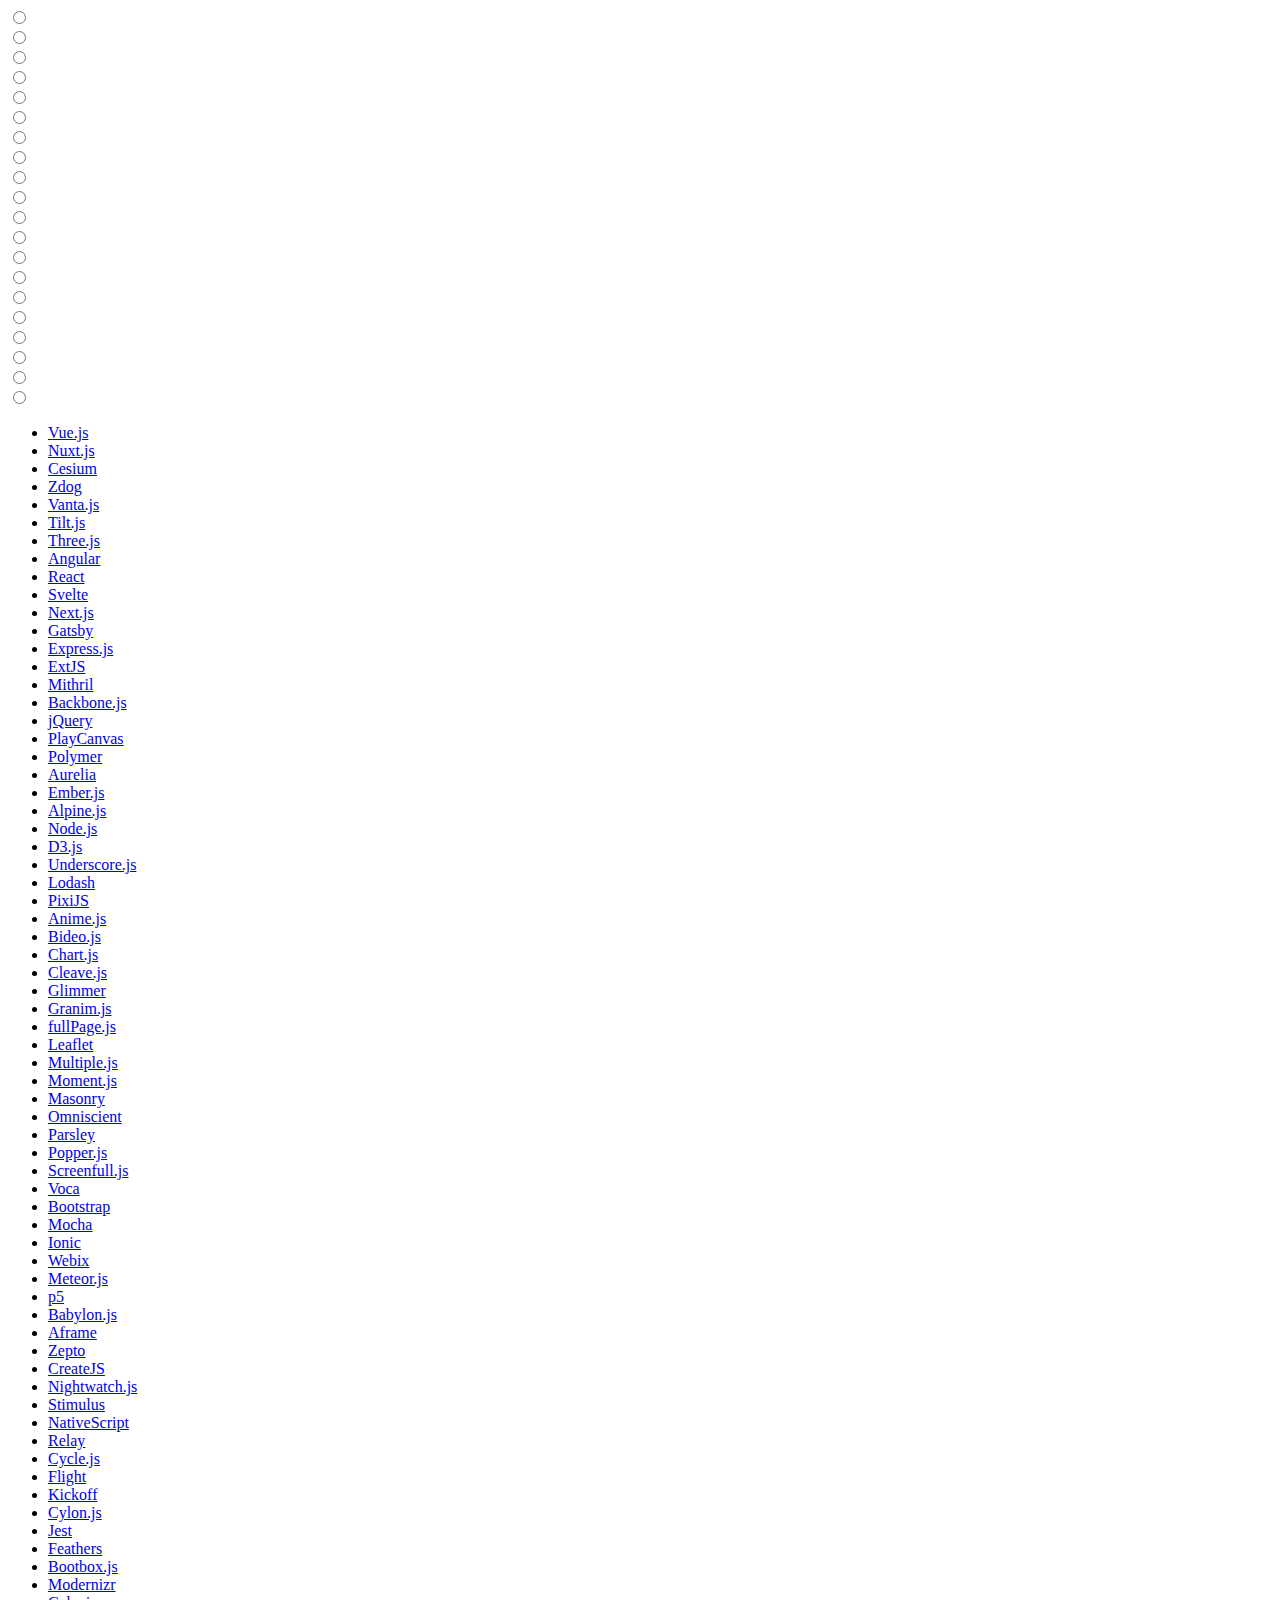
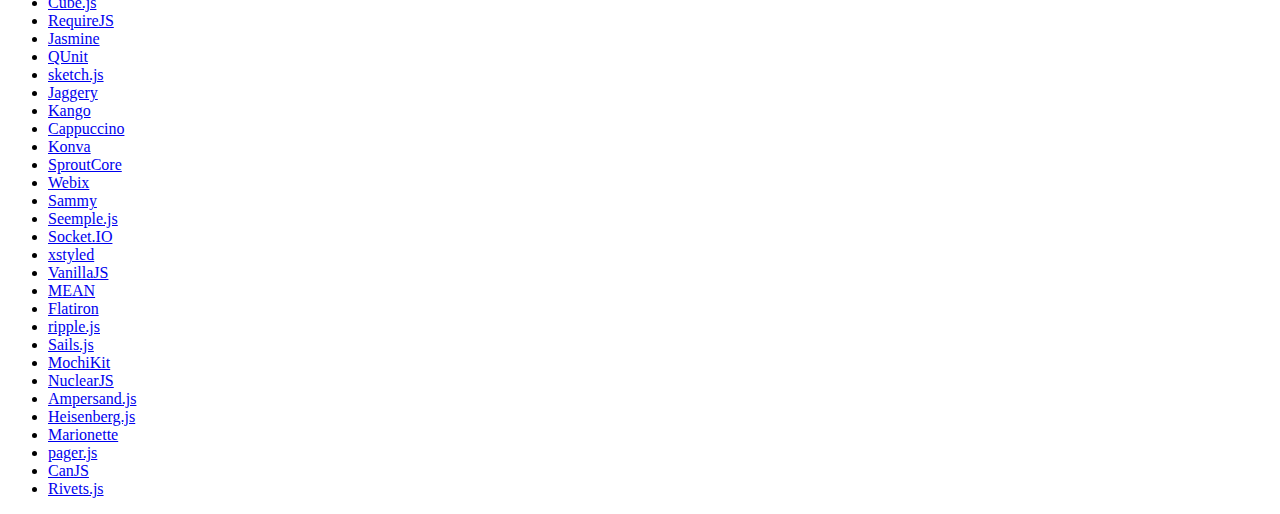
==== who/index.html @ e5d6f3e0 "Create index.html" ====
<!DOCTYPE html>
<html lang="en">
<head>
    <meta charset="UTF-8">
    <meta name="viewport" content="width=device-width, initial-scale=1.0">
    <link rel="stylesheet" href="style.css">
    <title>who? ayaaz?</title>
</head>
<body>
    <div class="tagcloud-wrapper">

		<div class="tagcloud-controls" style="--num-elements: 20">

				<div class="tagcloud-control-button" style="--index: 1"><input type="radio" name="tagcloud-control-input"></div>
				<div class="tagcloud-control-button" style="--index: 2"><input type="radio" name="tagcloud-control-input"></div>
				<div class="tagcloud-control-button" style="--index: 3"><input type="radio" name="tagcloud-control-input"></div>
				<div class="tagcloud-control-button" style="--index: 4"><input type="radio" name="tagcloud-control-input"></div>
				<div class="tagcloud-control-button" style="--index: 5"><input type="radio" name="tagcloud-control-input"></div>
				<div class="tagcloud-control-button" style="--index: 6"><input type="radio" name="tagcloud-control-input"></div>
				<div class="tagcloud-control-button" style="--index: 7"><input type="radio" name="tagcloud-control-input"></div>
				<div class="tagcloud-control-button" style="--index: 8"><input type="radio" name="tagcloud-control-input"></div>
				<div class="tagcloud-control-button" style="--index: 9"><input type="radio" name="tagcloud-control-input"></div>
				<div class="tagcloud-control-button" style="--index: 10"><input type="radio" name="tagcloud-control-input"></div>
				<div class="tagcloud-control-button" style="--index: 11"><input type="radio" name="tagcloud-control-input"></div>
				<div class="tagcloud-control-button" style="--index: 12"><input type="radio" name="tagcloud-control-input"></div>
				<div class="tagcloud-control-button" style="--index: 13"><input type="radio" name="tagcloud-control-input"></div>
				<div class="tagcloud-control-button" style="--index: 14"><input type="radio" name="tagcloud-control-input"></div>
				<div class="tagcloud-control-button" style="--index: 15"><input type="radio" name="tagcloud-control-input"></div>
				<div class="tagcloud-control-button" style="--index: 16"><input type="radio" name="tagcloud-control-input"></div>
				<div class="tagcloud-control-button" style="--index: 17"><input type="radio" name="tagcloud-control-input"></div>
				<div class="tagcloud-control-button" style="--index: 18"><input type="radio" name="tagcloud-control-input"></div>
				<div class="tagcloud-control-button" style="--index: 19"><input type="radio" name="tagcloud-control-input"></div>
				<div class="tagcloud-control-button" style="--index: 20"><input type="radio" name="tagcloud-control-input"></div>

				<div class="tagcloud-rotation">
						<ul class="tagcloud-tags" style="--num-elements: 93">

								<li class="tagcloud-tag" style="--index: 1"><div><a href="https://vuejs.org/" target="_blank">Vue.js</a></div></li>
								<li class="tagcloud-tag" style="--index: 2"><div><a href="https://nuxt.com/" target="_blank">Nuxt.js</a></div></li>
								<li class="tagcloud-tag" style="--index: 3"><div><a href="https://github.com/CesiumGS/cesium" target="_blank">Cesium</a></div></li>
								<li class="tagcloud-tag" style="--index: 4"><div><a href="https://zzz.dog/" target="_blank">Zdog</a></div></li>
								<li class="tagcloud-tag" style="--index: 5"><div><a href="https://www.vantajs.com/" target="_blank">Vanta.js</a></div></li>
								<li class="tagcloud-tag" style="--index: 6"><div><a href="https://github.com/micku7zu/vanilla-tilt.js" target="_blank">Tilt.js</a></div></li>
								<li class="tagcloud-tag" style="--index: 7"><div><a href="https://threejs.org/" target="_blank">Three.js</a></div></li>
								<li class="tagcloud-tag" style="--index: 8"><div><a href="https://angularjs.org/" target="_blank">Angular</a></div></li>
								<li class="tagcloud-tag" style="--index: 9"><div><a href="https://reactjs.org/" target="_blank">React</a></div></li>
								<li class="tagcloud-tag" style="--index: 10"><div><a href="https://svelte.dev/" target="_blank">Svelte</a></div></li>
								<li class="tagcloud-tag" style="--index: 11"><div><a href="https://nextjs.org/" target="_blank">Next.js</a></div></li>
								<li class="tagcloud-tag" style="--index: 12"><div><a href="https://www.gatsbyjs.com/" target="_blank">Gatsby</a></div></li>
								<li class="tagcloud-tag" style="--index: 13"><div><a href="https://expressjs.com/" target="_blank">Express.js</a></div></li>
								<li class="tagcloud-tag" style="--index: 14"><div><a href="https://www.sencha.com/products/extjs/" target="_blank">ExtJS</a></div></li>
								<li class="tagcloud-tag" style="--index: 15"><div><a href="https://mithril.js.org/" target="_blank">Mithril</a></div></li>
								<li class="tagcloud-tag" style="--index: 16"><div><a href="https://backbonejs.org/" target="_blank">Backbone.js</a></div></li>
								<li class="tagcloud-tag" style="--index: 17"><div><a href="https://jquery.com/" target="_blank">jQuery</a></div></li>
								<li class="tagcloud-tag" style="--index: 18"><div><a href="https://playcanvas.com/" target="_blank">PlayCanvas</a></div></li>
								<li class="tagcloud-tag" style="--index: 19"><div><a href="https://polymer-library.polymer-project.org/" target="_blank">Polymer</a></div></li>
								<li class="tagcloud-tag" style="--index: 20"><div><a href="http://aurelia.io/" target="_blank">Aurelia</a></div></li>
								<li class="tagcloud-tag" style="--index: 21"><div><a href="https://emberjs.com/" target="_blank">Ember.js</a></div></li>
								<li class="tagcloud-tag" style="--index: 22"><div><a href="https://alpinejs.dev/" target="_blank">Alpine.js</a></div></li>
								<li class="tagcloud-tag" style="--index: 23"><div><a href="https://nodejs.org/en/" target="_blank">Node.js</a></div></li>
								<li class="tagcloud-tag" style="--index: 24"><div><a href="https://d3js.org/" target="_blank">D3.js</a></div></li>
								<li class="tagcloud-tag" style="--index: 25"><div><a href="https://underscorejs.org/" target="_blank">Underscore.js</a></div></li>
								<li class="tagcloud-tag" style="--index: 26"><div><a href="https://lodash.com/" target="_blank">Lodash</a></div></li>
								<li class="tagcloud-tag" style="--index: 27"><div><a href="https://pixijs.com/" target="_blank">PixiJS</a></div></li>
								<li class="tagcloud-tag" style="--index: 28"><div><a href="https://animejs.com/" target="_blank">Anime.js</a></div></li>
								<li class="tagcloud-tag" style="--index: 29"><div><a href="https://rishabhp.github.io/bideo.js/" target="_blank">Bideo.js</a></div></li>
								<li class="tagcloud-tag" style="--index: 30"><div><a href="https://www.chartjs.org/" target="_blank">Chart.js</a></div></li>
								<li class="tagcloud-tag" style="--index: 31"><div><a href="https://nosir.github.io/cleave.js/" target="_blank">Cleave.js</a></div></li>
								<li class="tagcloud-tag" style="--index: 32"><div><a href="https://glimmerjs.com/" target="_blank">Glimmer</a></div></li>
								<li class="tagcloud-tag" style="--index: 33"><div><a href="https://sarcadass.github.io/granim.js/" target="_blank">Granim.js</a></div></li>
								<li class="tagcloud-tag" style="--index: 34"><div><a href="https://github.com/alvarotrigo/fullPage.js/" target="_blank">fullPage.js</a></div></li>
								<li class="tagcloud-tag" style="--index: 35"><div><a href="https://leafletjs.com/" target="_blank">Leaflet</a></div></li>
								<li class="tagcloud-tag" style="--index: 36"><div><a href="https://multiple.js.org/" target="_blank">Multiple.js</a></div></li>
								<li class="tagcloud-tag" style="--index: 37"><div><a href="https://momentjs.com/" target="_blank">Moment.js</a></div></li>
								<li class="tagcloud-tag" style="--index: 38"><div><a href="https://masonry.desandro.com/" target="_blank">Masonry</a></div></li>
								<li class="tagcloud-tag" style="--index: 39"><div><a href="http://omniscientjs.github.io/" target="_blank">Omniscient</a></div></li>
								<li class="tagcloud-tag" style="--index: 40"><div><a href="http://parsleyjs.org/" target="_blank">Parsley</a></div></li>
								<li class="tagcloud-tag" style="--index: 41"><div><a href="https://popper.js.org/" target="_blank">Popper.js</a></div></li>
								<li class="tagcloud-tag" style="--index: 42"><div><a href="https://github.com/sindresorhus/screenfull.js/" target="_blank">Screenfull.js</a></div></li>
								<li class="tagcloud-tag" style="--index: 43"><div><a href="https://vocajs.com/" target="_blank">Voca</a></div></li>
								<li class="tagcloud-tag" style="--index: 44"><div><a href="https://getbootstrap.com/" target="_blank">Bootstrap</a></div></li>
								<li class="tagcloud-tag" style="--index: 45"><div><a href="https://mochajs.org/" target="_blank">Mocha</a></div></li>
								<li class="tagcloud-tag" style="--index: 46"><div><a href="https://ionicframework.com/" target="_blank">Ionic</a></div></li>
								<li class="tagcloud-tag" style="--index: 47"><div><a href="https://webix.com/" target="_blank">Webix</a></div></li>
								<li class="tagcloud-tag" style="--index: 48"><div><a href="https://www.meteor.com/" target="_blank">Meteor.js</a></div></li>
								<li class="tagcloud-tag" style="--index: 49"><div><a href="https://p5js.org/" target="_blank">p5</a></div></li>
								<li class="tagcloud-tag" style="--index: 50"><div><a href="https://www.babylonjs.com/" target="_blank">Babylon.js</a></div></li>
								<li class="tagcloud-tag" style="--index: 51"><div><a href="https://github.com/aframevr/aframe" target="_blank">Aframe</a></div></li>
								<li class="tagcloud-tag" style="--index: 52"><div><a href="https://zeptojs.com/" target="_blank">Zepto</a></div></li>
								<li class="tagcloud-tag" style="--index: 53"><div><a href="https://createjs.com/" target="_blank">CreateJS</a></div></li>
								<li class="tagcloud-tag" style="--index: 54"><div><a href="https://nightwatchjs.org/" target="_blank">Nightwatch.js</a></div></li>
								<li class="tagcloud-tag" style="--index: 55"><div><a href="https://stimulus.hotwired.dev/" target="_blank">Stimulus</a></div></li>
								<li class="tagcloud-tag" style="--index: 56"><div><a href="https://nativescript.org/" target="_blank">NativeScript</a></div></li>
								<li class="tagcloud-tag" style="--index: 57"><div><a href="https://relay.dev/" target="_blank">Relay</a></div></li>
								<li class="tagcloud-tag" style="--index: 58"><div><a href="https://cycle.js.org/" target="_blank">Cycle.js</a></div></li>
								<li class="tagcloud-tag" style="--index: 59"><div><a href="https://flightjs.github.io/" target="_blank">Flight</a></div></li>
								<li class="tagcloud-tag" style="--index: 60"><div><a href="http://trykickoff.com/" target="_blank">Kickoff</a></div></li>
								<li class="tagcloud-tag" style="--index: 61"><div><a href="https://cylonjs.com/" target="_blank">Cylon.js</a></div></li>
								<li class="tagcloud-tag" style="--index: 62"><div><a href="https://jestjs.io/" target="_blank">Jest</a></div></li>
								<li class="tagcloud-tag" style="--index: 63"><div><a href="https://feathersjs.com/" target="_blank">Feathers</a></div></li>
								<li class="tagcloud-tag" style="--index: 64"><div><a href="http://bootboxjs.com/" target="_blank">Bootbox.js</a></div></li>
								<li class="tagcloud-tag" style="--index: 65"><div><a href="https://modernizr.com/" target="_blank">Modernizr</a></div></li>
								<li class="tagcloud-tag" style="--index: 66"><div><a href="https://cube.dev/" target="_blank">Cube.js</a></div></li>
								<li class="tagcloud-tag" style="--index: 67"><div><a href="https://requirejs.org/" target="_blank">RequireJS</a></div></li>
								<li class="tagcloud-tag" style="--index: 68"><div><a href="https://jasmine.github.io/" target="_blank">Jasmine</a></div></li>
								<li class="tagcloud-tag" style="--index: 69"><div><a href="https://qunitjs.com/" target="_blank">QUnit</a></div></li>
								<li class="tagcloud-tag" style="--index: 70"><div><a href="https://github.com/soulwire/sketch.js" target="_blank">sketch.js</a></div></li>
								<li class="tagcloud-tag" style="--index: 71"><div><a href="https://github.com/wso2/jaggery" target="_blank">Jaggery</a></div></li>
								<li class="tagcloud-tag" style="--index: 72"><div><a href="https://kangoextensions.com/" target="_blank">Kango</a></div></li>
								<li class="tagcloud-tag" style="--index: 73"><div><a href="https://www.cappuccino.dev/" target="_blank">Cappuccino</a></div></li>
								<li class="tagcloud-tag" style="--index: 74"><div><a href="https://konvajs.org/" target="_blank">Konva</a></div></li>
								<li class="tagcloud-tag" style="--index: 75"><div><a href="https://sproutcore.com/" target="_blank">SproutCore</a></div></li>
								<li class="tagcloud-tag" style="--index: 76"><div><a href="https://webix.com/" target="_blank">Webix</a></div></li>
								<li class="tagcloud-tag" style="--index: 77"><div><a href="https://github.com/quirkey/sammy" target="_blank">Sammy</a></div></li>
								<li class="tagcloud-tag" style="--index: 78"><div><a href="https://seemple.js.org/#!home" target="_blank">Seemple.js</a></div></li>
								<li class="tagcloud-tag" style="--index: 79"><div><a href="https://socket.io/" target="_blank">Socket.IO</a></div></li>
								<li class="tagcloud-tag" style="--index: 80"><div><a href="https://xstyled.dev/" target="_blank">xstyled</a></div></li>
								<li class="tagcloud-tag" style="--index: 81"><div><a href="http://vanilla-js.com/" target="_blank">VanillaJS</a></div></li>
								<li class="tagcloud-tag" style="--index: 82"><div><a href="https://github.com/linnovate/mean" target="_blank">MEAN</a></div></li>
								<li class="tagcloud-tag" style="--index: 83"><div><a href="https://github.com/flatiron/flatiron" target="_blank">Flatiron</a></div></li>
								<li class="tagcloud-tag" style="--index: 84"><div><a href="https://ripplejs.github.io/" target="_blank">ripple.js</a></div></li>
								<li class="tagcloud-tag" style="--index: 85"><div><a href="https://sailsjs.com/" target="_blank">Sails.js</a></div></li>
								<li class="tagcloud-tag" style="--index: 86"><div><a href="https://mochi.github.io/mochikit/" target="_blank">MochiKit</a></div></li>
								<li class="tagcloud-tag" style="--index: 87"><div><a href="https://optimizely.github.io/nuclear-js/" target="_blank">NuclearJS</a></div></li>
								<li class="tagcloud-tag" style="--index: 88"><div><a href="https://ampersandjs.com/" target="_blank">Ampersand.js</a></div></li>
								<li class="tagcloud-tag" style="--index: 89"><div><a href="https://heisenbergjs.github.io/heisenberg/" target="_blank">Heisenberg.js</a></div></li>
								<li class="tagcloud-tag" style="--index: 90"><div><a href="https://marionettejs.com/" target="_blank">Marionette</a></div></li>
								<li class="tagcloud-tag" style="--index: 91"><div><a href="https://pagerjs.com/" target="_blank">pager.js</a></div></li>
								<li class="tagcloud-tag" style="--index: 92"><div><a href="https://canjs.com/" target="_blank">CanJS</a></div></li>
								<li class="tagcloud-tag" style="--index: 93"><div><a href="http://rivetsjs.com/" target="_blank">Rivets.js</a></div></li>

						</ul>
				</div>

		</div>

</div>
</body>
          </html>
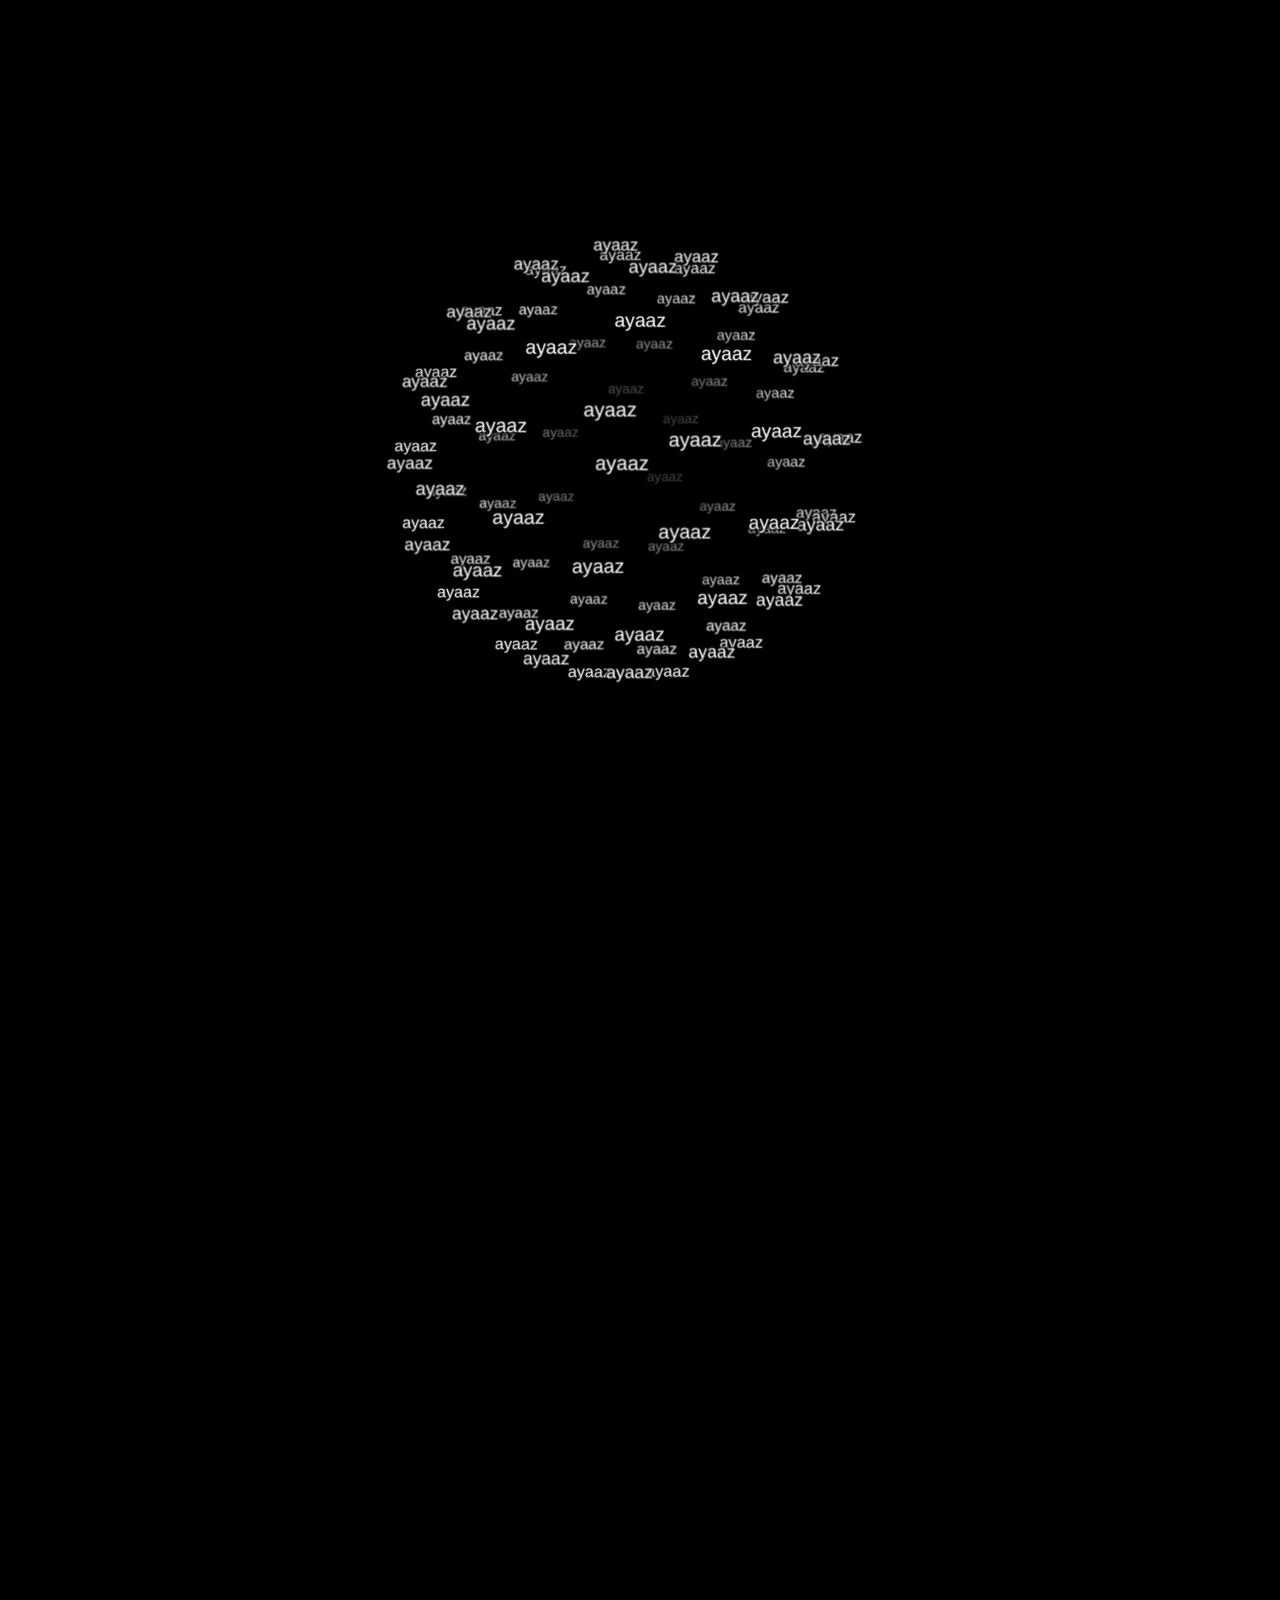
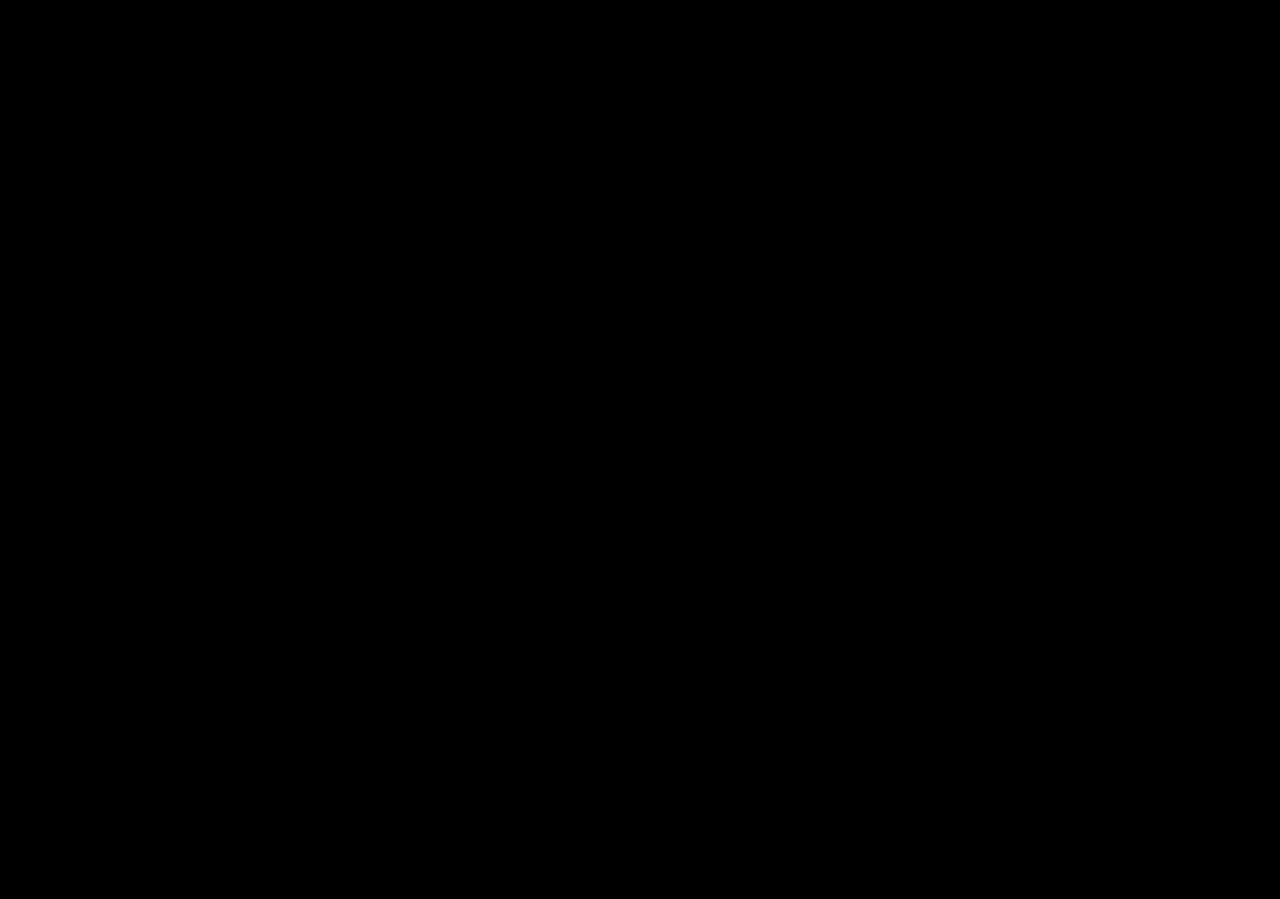
==== commit 1d8b3f5b: "Update index.html" ====
--- a/who/index.html
+++ b/who/index.html
@@ -35,105 +35,103 @@
 				<div class="tagcloud-rotation">
 						<ul class="tagcloud-tags" style="--num-elements: 93">
 
-								<li class="tagcloud-tag" style="--index: 1"><div><a href="https://vuejs.org/" target="_blank">Vue.js</a></div></li>
-								<li class="tagcloud-tag" style="--index: 2"><div><a href="https://nuxt.com/" target="_blank">Nuxt.js</a></div></li>
-								<li class="tagcloud-tag" style="--index: 3"><div><a href="https://github.com/CesiumGS/cesium" target="_blank">Cesium</a></div></li>
-								<li class="tagcloud-tag" style="--index: 4"><div><a href="https://zzz.dog/" target="_blank">Zdog</a></div></li>
-								<li class="tagcloud-tag" style="--index: 5"><div><a href="https://www.vantajs.com/" target="_blank">Vanta.js</a></div></li>
-								<li class="tagcloud-tag" style="--index: 6"><div><a href="https://github.com/micku7zu/vanilla-tilt.js" target="_blank">Tilt.js</a></div></li>
-								<li class="tagcloud-tag" style="--index: 7"><div><a href="https://threejs.org/" target="_blank">Three.js</a></div></li>
-								<li class="tagcloud-tag" style="--index: 8"><div><a href="https://angularjs.org/" target="_blank">Angular</a></div></li>
-								<li class="tagcloud-tag" style="--index: 9"><div><a href="https://reactjs.org/" target="_blank">React</a></div></li>
-								<li class="tagcloud-tag" style="--index: 10"><div><a href="https://svelte.dev/" target="_blank">Svelte</a></div></li>
-								<li class="tagcloud-tag" style="--index: 11"><div><a href="https://nextjs.org/" target="_blank">Next.js</a></div></li>
-								<li class="tagcloud-tag" style="--index: 12"><div><a href="https://www.gatsbyjs.com/" target="_blank">Gatsby</a></div></li>
-								<li class="tagcloud-tag" style="--index: 13"><div><a href="https://expressjs.com/" target="_blank">Express.js</a></div></li>
-								<li class="tagcloud-tag" style="--index: 14"><div><a href="https://www.sencha.com/products/extjs/" target="_blank">ExtJS</a></div></li>
-								<li class="tagcloud-tag" style="--index: 15"><div><a href="https://mithril.js.org/" target="_blank">Mithril</a></div></li>
-								<li class="tagcloud-tag" style="--index: 16"><div><a href="https://backbonejs.org/" target="_blank">Backbone.js</a></div></li>
-								<li class="tagcloud-tag" style="--index: 17"><div><a href="https://jquery.com/" target="_blank">jQuery</a></div></li>
-								<li class="tagcloud-tag" style="--index: 18"><div><a href="https://playcanvas.com/" target="_blank">PlayCanvas</a></div></li>
-								<li class="tagcloud-tag" style="--index: 19"><div><a href="https://polymer-library.polymer-project.org/" target="_blank">Polymer</a></div></li>
-								<li class="tagcloud-tag" style="--index: 20"><div><a href="http://aurelia.io/" target="_blank">Aurelia</a></div></li>
-								<li class="tagcloud-tag" style="--index: 21"><div><a href="https://emberjs.com/" target="_blank">Ember.js</a></div></li>
-								<li class="tagcloud-tag" style="--index: 22"><div><a href="https://alpinejs.dev/" target="_blank">Alpine.js</a></div></li>
-								<li class="tagcloud-tag" style="--index: 23"><div><a href="https://nodejs.org/en/" target="_blank">Node.js</a></div></li>
-								<li class="tagcloud-tag" style="--index: 24"><div><a href="https://d3js.org/" target="_blank">D3.js</a></div></li>
-								<li class="tagcloud-tag" style="--index: 25"><div><a href="https://underscorejs.org/" target="_blank">Underscore.js</a></div></li>
-								<li class="tagcloud-tag" style="--index: 26"><div><a href="https://lodash.com/" target="_blank">Lodash</a></div></li>
-								<li class="tagcloud-tag" style="--index: 27"><div><a href="https://pixijs.com/" target="_blank">PixiJS</a></div></li>
-								<li class="tagcloud-tag" style="--index: 28"><div><a href="https://animejs.com/" target="_blank">Anime.js</a></div></li>
-								<li class="tagcloud-tag" style="--index: 29"><div><a href="https://rishabhp.github.io/bideo.js/" target="_blank">Bideo.js</a></div></li>
-								<li class="tagcloud-tag" style="--index: 30"><div><a href="https://www.chartjs.org/" target="_blank">Chart.js</a></div></li>
-								<li class="tagcloud-tag" style="--index: 31"><div><a href="https://nosir.github.io/cleave.js/" target="_blank">Cleave.js</a></div></li>
-								<li class="tagcloud-tag" style="--index: 32"><div><a href="https://glimmerjs.com/" target="_blank">Glimmer</a></div></li>
-								<li class="tagcloud-tag" style="--index: 33"><div><a href="https://sarcadass.github.io/granim.js/" target="_blank">Granim.js</a></div></li>
-								<li class="tagcloud-tag" style="--index: 34"><div><a href="https://github.com/alvarotrigo/fullPage.js/" target="_blank">fullPage.js</a></div></li>
-								<li class="tagcloud-tag" style="--index: 35"><div><a href="https://leafletjs.com/" target="_blank">Leaflet</a></div></li>
-								<li class="tagcloud-tag" style="--index: 36"><div><a href="https://multiple.js.org/" target="_blank">Multiple.js</a></div></li>
-								<li class="tagcloud-tag" style="--index: 37"><div><a href="https://momentjs.com/" target="_blank">Moment.js</a></div></li>
-								<li class="tagcloud-tag" style="--index: 38"><div><a href="https://masonry.desandro.com/" target="_blank">Masonry</a></div></li>
-								<li class="tagcloud-tag" style="--index: 39"><div><a href="http://omniscientjs.github.io/" target="_blank">Omniscient</a></div></li>
-								<li class="tagcloud-tag" style="--index: 40"><div><a href="http://parsleyjs.org/" target="_blank">Parsley</a></div></li>
-								<li class="tagcloud-tag" style="--index: 41"><div><a href="https://popper.js.org/" target="_blank">Popper.js</a></div></li>
-								<li class="tagcloud-tag" style="--index: 42"><div><a href="https://github.com/sindresorhus/screenfull.js/" target="_blank">Screenfull.js</a></div></li>
-								<li class="tagcloud-tag" style="--index: 43"><div><a href="https://vocajs.com/" target="_blank">Voca</a></div></li>
-								<li class="tagcloud-tag" style="--index: 44"><div><a href="https://getbootstrap.com/" target="_blank">Bootstrap</a></div></li>
-								<li class="tagcloud-tag" style="--index: 45"><div><a href="https://mochajs.org/" target="_blank">Mocha</a></div></li>
-								<li class="tagcloud-tag" style="--index: 46"><div><a href="https://ionicframework.com/" target="_blank">Ionic</a></div></li>
-								<li class="tagcloud-tag" style="--index: 47"><div><a href="https://webix.com/" target="_blank">Webix</a></div></li>
-								<li class="tagcloud-tag" style="--index: 48"><div><a href="https://www.meteor.com/" target="_blank">Meteor.js</a></div></li>
-								<li class="tagcloud-tag" style="--index: 49"><div><a href="https://p5js.org/" target="_blank">p5</a></div></li>
-								<li class="tagcloud-tag" style="--index: 50"><div><a href="https://www.babylonjs.com/" target="_blank">Babylon.js</a></div></li>
-								<li class="tagcloud-tag" style="--index: 51"><div><a href="https://github.com/aframevr/aframe" target="_blank">Aframe</a></div></li>
-								<li class="tagcloud-tag" style="--index: 52"><div><a href="https://zeptojs.com/" target="_blank">Zepto</a></div></li>
-								<li class="tagcloud-tag" style="--index: 53"><div><a href="https://createjs.com/" target="_blank">CreateJS</a></div></li>
-								<li class="tagcloud-tag" style="--index: 54"><div><a href="https://nightwatchjs.org/" target="_blank">Nightwatch.js</a></div></li>
-								<li class="tagcloud-tag" style="--index: 55"><div><a href="https://stimulus.hotwired.dev/" target="_blank">Stimulus</a></div></li>
-								<li class="tagcloud-tag" style="--index: 56"><div><a href="https://nativescript.org/" target="_blank">NativeScript</a></div></li>
-								<li class="tagcloud-tag" style="--index: 57"><div><a href="https://relay.dev/" target="_blank">Relay</a></div></li>
-								<li class="tagcloud-tag" style="--index: 58"><div><a href="https://cycle.js.org/" target="_blank">Cycle.js</a></div></li>
-								<li class="tagcloud-tag" style="--index: 59"><div><a href="https://flightjs.github.io/" target="_blank">Flight</a></div></li>
-								<li class="tagcloud-tag" style="--index: 60"><div><a href="http://trykickoff.com/" target="_blank">Kickoff</a></div></li>
-								<li class="tagcloud-tag" style="--index: 61"><div><a href="https://cylonjs.com/" target="_blank">Cylon.js</a></div></li>
-								<li class="tagcloud-tag" style="--index: 62"><div><a href="https://jestjs.io/" target="_blank">Jest</a></div></li>
-								<li class="tagcloud-tag" style="--index: 63"><div><a href="https://feathersjs.com/" target="_blank">Feathers</a></div></li>
-								<li class="tagcloud-tag" style="--index: 64"><div><a href="http://bootboxjs.com/" target="_blank">Bootbox.js</a></div></li>
-								<li class="tagcloud-tag" style="--index: 65"><div><a href="https://modernizr.com/" target="_blank">Modernizr</a></div></li>
-								<li class="tagcloud-tag" style="--index: 66"><div><a href="https://cube.dev/" target="_blank">Cube.js</a></div></li>
-								<li class="tagcloud-tag" style="--index: 67"><div><a href="https://requirejs.org/" target="_blank">RequireJS</a></div></li>
-								<li class="tagcloud-tag" style="--index: 68"><div><a href="https://jasmine.github.io/" target="_blank">Jasmine</a></div></li>
-								<li class="tagcloud-tag" style="--index: 69"><div><a href="https://qunitjs.com/" target="_blank">QUnit</a></div></li>
-								<li class="tagcloud-tag" style="--index: 70"><div><a href="https://github.com/soulwire/sketch.js" target="_blank">sketch.js</a></div></li>
-								<li class="tagcloud-tag" style="--index: 71"><div><a href="https://github.com/wso2/jaggery" target="_blank">Jaggery</a></div></li>
-								<li class="tagcloud-tag" style="--index: 72"><div><a href="https://kangoextensions.com/" target="_blank">Kango</a></div></li>
-								<li class="tagcloud-tag" style="--index: 73"><div><a href="https://www.cappuccino.dev/" target="_blank">Cappuccino</a></div></li>
-								<li class="tagcloud-tag" style="--index: 74"><div><a href="https://konvajs.org/" target="_blank">Konva</a></div></li>
-								<li class="tagcloud-tag" style="--index: 75"><div><a href="https://sproutcore.com/" target="_blank">SproutCore</a></div></li>
-								<li class="tagcloud-tag" style="--index: 76"><div><a href="https://webix.com/" target="_blank">Webix</a></div></li>
-								<li class="tagcloud-tag" style="--index: 77"><div><a href="https://github.com/quirkey/sammy" target="_blank">Sammy</a></div></li>
-								<li class="tagcloud-tag" style="--index: 78"><div><a href="https://seemple.js.org/#!home" target="_blank">Seemple.js</a></div></li>
-								<li class="tagcloud-tag" style="--index: 79"><div><a href="https://socket.io/" target="_blank">Socket.IO</a></div></li>
-								<li class="tagcloud-tag" style="--index: 80"><div><a href="https://xstyled.dev/" target="_blank">xstyled</a></div></li>
-								<li class="tagcloud-tag" style="--index: 81"><div><a href="http://vanilla-js.com/" target="_blank">VanillaJS</a></div></li>
-								<li class="tagcloud-tag" style="--index: 82"><div><a href="https://github.com/linnovate/mean" target="_blank">MEAN</a></div></li>
-								<li class="tagcloud-tag" style="--index: 83"><div><a href="https://github.com/flatiron/flatiron" target="_blank">Flatiron</a></div></li>
-								<li class="tagcloud-tag" style="--index: 84"><div><a href="https://ripplejs.github.io/" target="_blank">ripple.js</a></div></li>
-								<li class="tagcloud-tag" style="--index: 85"><div><a href="https://sailsjs.com/" target="_blank">Sails.js</a></div></li>
-								<li class="tagcloud-tag" style="--index: 86"><div><a href="https://mochi.github.io/mochikit/" target="_blank">MochiKit</a></div></li>
-								<li class="tagcloud-tag" style="--index: 87"><div><a href="https://optimizely.github.io/nuclear-js/" target="_blank">NuclearJS</a></div></li>
-								<li class="tagcloud-tag" style="--index: 88"><div><a href="https://ampersandjs.com/" target="_blank">Ampersand.js</a></div></li>
-								<li class="tagcloud-tag" style="--index: 89"><div><a href="https://heisenbergjs.github.io/heisenberg/" target="_blank">Heisenberg.js</a></div></li>
-								<li class="tagcloud-tag" style="--index: 90"><div><a href="https://marionettejs.com/" target="_blank">Marionette</a></div></li>
-								<li class="tagcloud-tag" style="--index: 91"><div><a href="https://pagerjs.com/" target="_blank">pager.js</a></div></li>
-								<li class="tagcloud-tag" style="--index: 92"><div><a href="https://canjs.com/" target="_blank">CanJS</a></div></li>
-								<li class="tagcloud-tag" style="--index: 93"><div><a href="http://rivetsjs.com/" target="_blank">Rivets.js</a></div></li>
-
-						</ul>
+								<li class="tagcloud-tag" style="--index: 1"><div><a href="" target="_blank">ayaaz</a></div></li>
+								<li class="tagcloud-tag" style="--index: 2"><div><a href="" target="_blank">ayaaz</a></div></li>
+								<li class="tagcloud-tag" style="--index: 3"><div><a href="" target="_blank">ayaaz</a></div></li>q
+<li class="tagcloud-tag" style="--index: 4"><div><a href="" target="_blank">ayaaz</a></div></li>
+<li class="tagcloud-tag" style="--index: 5"><div><a href="" target="_blank">ayaaz</a></div></li>
+<li class="tagcloud-tag" style="--index: 6"><div><a href="" target="_blank">ayaaz</a></div></li>
+<li class="tagcloud-tag" style="--index: 7"><div><a href="" target="_blank">ayaaz</a></div></li>
+<li class="tagcloud-tag" style="--index: 8"><div><a href="" target="_blank">ayaaz</a></div></li>
+<li class="tagcloud-tag" style="--index: 9"><div><a href="" target="_blank">ayaaz</a></div></li>
+<li class="tagcloud-tag" style="--index: 10"><div><a href="" target="_blank">ayaaz</a></div></li>
+<li class="tagcloud-tag" style="--index: 11"><div><a href="" target="_blank">ayaaz</a></div></li>
+<li class="tagcloud-tag" style="--index: 12"><div><a href="" target="_blank">ayaaz</a></div></li>
+<li class="tagcloud-tag" style="--index: 13"><div><a href="" target="_blank">ayaaz</a></div></li>
+<li class="tagcloud-tag" style="--index: 14"><div><a href="" target="_blank">ayaaz</a></div></li>
+<li class="tagcloud-tag" style="--index: 15"><div><a href="" target="_blank">ayaaz</a></div></li>
+<li class="tagcloud-tag" style="--index: 16"><div><a href="" target="_blank">ayaaz</a></div></li>
+<li class="tagcloud-tag" style="--index: 17"><div><a href="" target="_blank">ayaaz</a></div></li>
+<li class="tagcloud-tag" style="--index: 18"><div><a href="" target="_blank">ayaaz</a></div></li>
+<li class="tagcloud-tag" style="--index: 19"><div><a href="" target="_blank">ayaaz</a></div></li>
+<li class="tagcloud-tag" style="--index: 20"><div><a href="" target="_blank">ayaaz</a></div></li>
+<li class="tagcloud-tag" style="--index: 21"><div><a href="" target="_blank">ayaaz</a></div></li>
+<li class="tagcloud-tag" style="--index: 22"><div><a href="" target="_blank">ayaaz</a></div></li>
+<li class="tagcloud-tag" style="--index: 23"><div><a href="" target="_blank">ayaaz</a></div></li>
+<li class="tagcloud-tag" style="--index: 24"><div><a href="" target="_blank">ayaaz</a></div></li>
+<li class="tagcloud-tag" style="--index: 25"><div><a href="" target="_blank">ayaaz</a></div></li>
+<li class="tagcloud-tag" style="--index: 26"><div><a href="" target="_blank">ayaaz</a></div></li>
+<li class="tagcloud-tag" style="--index: 27"><div><a href="" target="_blank">ayaaz</a></div></li>
+<li class="tagcloud-tag" style="--index: 28"><div><a href="" target="_blank">ayaaz</a></div></li>
+<li class="tagcloud-tag" style="--index: 29"><div><a href="" target="_blank">ayaaz</a></div></li>
+<li class="tagcloud-tag" style="--index: 30"><div><a href="" target="_blank">ayaaz</a></div></li>
+<li class="tagcloud-tag" style="--index: 31"><div><a href="" target="_blank">ayaaz</a></div></li>
+<li class="tagcloud-tag" style="--index: 32"><div><a href="" target="_blank">ayaaz</a></div></li>
+<li class="tagcloud-tag" style="--index: 33"><div><a href="" target="_blank">ayaaz</a></div></li>
+<li class="tagcloud-tag" style="--index: 34"><div><a href="" target="_blank">ayaaz</a></div></li>
+<li class="tagcloud-tag" style="--index: 35"><div><a href="" target="_blank">ayaaz</a></div></li>
+<li class="tagcloud-tag" style="--index: 36"><div><a href="" target="_blank">ayaaz</a></div></li>
+<li class="tagcloud-tag" style="--index: 37"><div><a href="" target="_blank">ayaaz</a></div></li>
+<li class="tagcloud-tag" style="--index: 38"><div><a href="" target="_blank">ayaaz</a></div></li>
+<li class="tagcloud-tag" style="--index: 39"><div><a href="" target="_blank">ayaaz</a></div></li>
+<li class="tagcloud-tag" style="--index: 40"><div><a href="" target="_blank">ayaaz</a></div></li>
+<li class="tagcloud-tag" style="--index: 41"><div><a href="" target="_blank">ayaaz</a></div></li>
+<li class="tagcloud-tag" style="--index: 42"><div><a href="" target="_blank">ayaaz</a></div></li>
+<li class="tagcloud-tag" style="--index: 43"><div><a href="" target="_blank">ayaaz</a></div></li>
+<li class="tagcloud-tag" style="--index: 44"><div><a href="" target="_blank">ayaaz</a></div></li>
+<li class="tagcloud-tag" style="--index: 45"><div><a href="" target="_blank">ayaaz</a></div></li>
+<li class="tagcloud-tag" style="--index: 46"><div><a href="" target="_blank">ayaaz</a></div></li>
+<li class="tagcloud-tag" style="--index: 47"><div><a href="" target="_blank">ayaaz</a></div></li>
+<li class="tagcloud-tag" style="--index: 48"><div><a href="" target="_blank">ayaaz</a></div></li>
+<li class="tagcloud-tag" style="--index: 49"><div><a href="" target="_blank">ayaaz</a></div></li>
+<li class="tagcloud-tag" style="--index: 50"><div><a href="" target="_blank">ayaaz</a></div></li>
+<li class="tagcloud-tag" style="--index: 51"><div><a href="" target="_blank">ayaaz</a></div></li>
+<li class="tagcloud-tag" style="--index: 52"><div><a href="" target="_blank">ayaaz</a></div></li>
+<li class="tagcloud-tag" style="--index: 53"><div><a href="" target="_blank">ayaaz</a></div></li>
+<li class="tagcloud-tag" style="--index: 54"><div><a href="" target="_blank">ayaaz</a></div></li>
+<li class="tagcloud-tag" style="--index: 55"><div><a href="" target="_blank">ayaaz</a></div></li>
+<li class="tagcloud-tag" style="--index: 56"><div><a href="" target="_blank">ayaaz</a></div></li>
+<li class="tagcloud-tag" style="--index: 57"><div><a href="" target="_blank">ayaaz</a></div></li>
+<li class="tagcloud-tag" style="--index: 58"><div><a href="" target="_blank">ayaaz</a></div></li>
+<li class="tagcloud-tag" style="--index: 59"><div><a href="" target="_blank">ayaaz</a></div></li>
+<li class="tagcloud-tag" style="--index: 60"><div><a href="" target="_blank">ayaaz</a></div></li>
+<li class="tagcloud-tag" style="--index: 61"><div><a href="" target="_blank">ayaaz</a></div></li>
+<li class="tagcloud-tag" style="--index: 62"><div><a href="" target="_blank">ayaaz</a></div></li>
+<li class="tagcloud-tag" style="--index: 63"><div><a href="" target="_blank">ayaaz</a></div></li>
+<li class="tagcloud-tag" style="--index: 64"><div><a href="" target="_blank">ayaaz</a></div></li>
+<li class="tagcloud-tag" style="--index: 65"><div><a href="" target="_blank">ayaaz</a></div></li>
+<li class="tagcloud-tag" style="--index: 66"><div><a href="" target="_blank">ayaaz</a></div></li>
+<li class="tagcloud-tag" style="--index: 67"><div><a href="" target="_blank">ayaaz</a></div></li>
+<li class="tagcloud-tag" style="--index: 68"><div><a href="" target="_blank">ayaaz</a></div></li>
+<li class="tagcloud-tag" style="--index: 69"><div><a href="" target="_blank">ayaaz</a></div></li>
+<li class="tagcloud-tag" style="--index: 70"><div><a href="" target="_blank">ayaaz</a></div></li>
+<li class="tagcloud-tag" style="--index: 71"><div><a href="" target="_blank">ayaaz</a></div></li>
+<li class="tagcloud-tag" style="--index: 72"><div><a href="" target="_blank">ayaaz</a></div></li>
+<li class="tagcloud-tag" style="--index: 73"><div><a href="" target="_blank">ayaaz</a></div></li>
+<li class="tagcloud-tag" style="--index: 74"><div><a href="" target="_blank">ayaaz</a></div></li>
+<li class="tagcloud-tag" style="--index: 75"><div><a href="" target="_blank">ayaaz</a></div></li>
+<li class="tagcloud-tag" style="--index: 76"><div><a href="" target="_blank">ayaaz</a></div></li>
+<li class="tagcloud-tag" style="--index: 77"><div><a href="" target="_blank">ayaaz</a></div></li>
+<li class="tagcloud-tag" style="--index: 78"><div><a href="" target="_blank">ayaaz</a></div></li>
+<li class="tagcloud-tag" style="--index: 79"><div><a href="" target="_blank">ayaaz</a></div></li>
+<li class="tagcloud-tag" style="--index: 80"><div><a href="" target="_blank">ayaaz</a></div></li>
+<li class="tagcloud-tag" style="--index: 81"><div><a href="" target="_blank">ayaaz</a></div></li>
+<li class="tagcloud-tag" style="--index: 82"><div><a href="" target="_blank">ayaaz</a></div></li>
+<li class="tagcloud-tag" style="--index: 83"><div><a href="" target="_blank">ayaaz</a></div></li>
+<li class="tagcloud-tag" style="--index: 84"><div><a href="" target="_blank">ayaaz</a></div></li>
+<li class="tagcloud-tag" style="--index: 85"><div><a href="" target="_blank">ayaaz</a></div></li>
+<li class="tagcloud-tag" style="--index: 86"><div><a href="" target="_blank">ayaaz</a></div></li>
+<li class="tagcloud-tag" style="--index: 87"><div><a href="" target="_blank">ayaaz</a></div></li>
+<li class="tagcloud-tag" style="--index: 88"><div><a href="" target="_blank">ayaaz</a></div></li>
+<li class="tagcloud-tag" style="--index: 89"><div><a href="" target="_blank">ayaaz</a></div></li>
+<li class="tagcloud-tag" style="--index: 90"><div><a href="" target="_blank">ayaaz</a></div></li>
+<li class="tagcloud-tag" style="--index: 91"><div><a href="" target="_blank">ayaaz</a></div></li>
+<li class="tagcloud-tag" style="--index: 92"><div><a href="" target="_blank">ayaaz</a></div></li>
+<li class="tagcloud-tag" style="--index: 93"><div><a href="" target="_blank">ayaaz</a></div></li>									</ul>
 				</div>
 
 		</div>
 
 </div>
 </body>
-          </html>
+					</html>
--- a/who/style.css
+++ b/who/style.css
@@ -0,0 +1,270 @@
+
+:root {
+    --tagcloud-transition-user-duration: 1250ms;
+    --tagcloud-transition-user-ease: ease-in-out;
+    --tagcloud-transition-duration: 250ms;
+    --tagcloud-transition-ease: ease-out;
+    --tagcloud-bg-color-rgb: 0, 0, 0;
+    --tagcloud-animation-duration: 25s;
+    --tagcloud-animation-direction: normal;
+    --tagcloud-animation-play-state: running;
+    --tagcloud-diameter: 32rem;
+    --tagcloud-start-rotation: 54;
+    --tagcloud-controls-diameter: 256rem;
+    --tagcloud-control-bg-color: transparent;
+    --tagcloud-control-bg-hover-color: transparent;
+    --tagcloud-control-bg-checked-color: transparent;
+    --tag-diameter: 5.5rem;
+    --tag-font-color-rgb: 255, 255, 255;
+    --tag-font-family: 'Open Sans', sans-serif;
+    --tag-font-size: 1rem;
+}
+
+
+@import url(//fonts.googleapis.com/css?family=Open+Sans);
+
+*, *::before, *::after {
+    margin: 0;
+    padding: 0;
+    border: 0;
+    box-sizing: border-box;
+}
+
+*:focus {
+    outline: none;
+}
+
+body {
+    display: flex;
+    align-items: center;
+    justify-content: center;
+    height: 100vh;
+    background-color: rgb(var(--tagcloud-bg-color-rgb));
+    overflow: hidden;
+}
+
+
+.tagcloud-wrapper {
+    --_control-diamater: var(--tagcloud-controls-diameter);
+    --_control-radius: calc(var(--_control-diamater) / 2);
+    --_diameter: var(--tagcloud-diameter);
+    --_radius: calc(calc(var(--_diameter) / 2) - calc(var(--tag-diameter) / 2));
+    width: var(--control-diameter);
+    aspect-ratio: 1 / 1;
+    font-family: var(--tag-font-family);
+    font-size: var(--tag-font-size);
+}
+
+@media only screen and (max-width: 48rem) {
+    .tagcloud-wrapper {
+        --_control-diamater: calc(var(--tagcloud-controls-diameter) * 0.5);
+        --_diameter: calc(var(--tagcloud-diameter) * 0.88);
+    }
+}
+@media only screen and (max-width: 32rem) {
+    .tagcloud-wrapper {
+        --_diameter: calc(var(--tagcloud-diameter) * 0.75);
+    }
+}
+
+.tagcloud-wrapper:has(.tagcloud-rotation:hover)  {
+    --tagcloud-animation-play-state: paused;
+}
+
+.tagcloud-wrapper .tagcloud-tags {
+    position: absolute;
+    width: var(--_diameter);
+    aspect-ratio: 1 / 1;
+    left: 50%;
+    top: 50%;
+    transform: translate(-50%, -50%);
+    list-style-type: none;
+    position: relative;
+    transform-style: inherit;
+    animation: tagcloud-rotation var(--tagcloud-animation-duration) var(--tagcloud-animation-direction) linear infinite var(--tagcloud-animation-play-state);
+}
+
+@keyframes tagcloud-rotation {
+    from {transform: translate(-50%, -50%) rotateX(0deg);}
+    to {transform: translate(-50%, -50%) rotateX(360deg);}
+}
+
+.tagcloud-wrapper .tagcloud-tags:has(.tagcloud-tag div a:hover) .tagcloud-tag:not(:has(div a:hover)) {
+    opacity: 0.25;
+}
+
+.tagcloud-wrapper .tagcloud-tag {
+    --_phi: acos(calc(-1 + (2 * var(--index)) / var(--num-elements)));
+    --_theta: calc(sqrt(calc(var(--num-elements) * 3.141592653589793)) * var(--_phi));
+    --_x: calc(cos(var(--_theta)) * sin(var(--_phi)));
+    --_y: calc(sin(var(--_theta)) * sin(var(--_phi)));
+    --_z: calc(cos(var(--_phi)));
+    --_vector-length: sqrt(var(--_x) * var(--_x) + var(--_y) * var(--_y) + var(--_z) * var(--_z));
+    --_normalized-x: calc(var(--_x) / var(--_vector-length));
+    --_normalized-y: calc(var(--_y) / var(--_vector-length));
+    --_normalized-z: calc(var(--_z) / var(--_vector-length));
+    --_scaled-x: calc(var(--_normalized-x) * var(--_radius));
+    --_scaled-y: calc(var(--_normalized-y) * var(--_radius));
+    --_scaled-z: calc(var(--_normalized-z) * var(--_radius));
+    --_final-x: calc(var(--_scaled-x) + var(--_radius));
+    --_final-y: calc(var(--_scaled-y) + var(--_radius));
+    --_final-z: var(--_scaled-z);
+    pointer-events: none;
+    width: var(--tag-diameter);
+    height: var(--tag-diameter); 
+    display: flex;
+    align-items: center;
+    justify-content: center;
+    position: absolute;
+    transition: opacity var(--tagcloud-transition-duration) var(--tagcloud-transition-ease);
+    transform: translate3d(var(--_final-x), var(--_final-y), var(--_final-z));
+    animation: tagcloud-tag-rotation var(--tagcloud-animation-duration) var(--tagcloud-animation-direction) linear infinite var(--tagcloud-animation-play-state);
+}
+
+@keyframes tagcloud-tag-rotation {
+    from {transform: translate3d(var(--_final-x), var(--_final-y), var(--_final-z)) rotateX(360deg);}
+    to {transform: translate3d(var(--_final-x), var(--_final-y), var(--_final-z)) rotateX(0deg);}
+}
+
+.tagcloud-wrapper .tagcloud-tag div {
+    transform: rotateZ(calc(var(--_current-rotation) * -1deg));
+    transition: transform var(--tagcloud-transition-user-duration) var(--tagcloud-transition-user-ease);
+}
+
+.tagcloud-wrapper .tagcloud-tag div a {
+    pointer-events: initial;
+    color: rgb(var(--tag-font-color-rgb));
+    text-decoration: none;
+    text-shadow: 1px  1px 1px rgb(var(--tagcloud-bg-color-rgb)),
+                    1px -1px 1px rgb(var(--tagcloud-bg-color-rgb)),
+                    -1px  1px 1px rgb(var(--tagcloud-bg-color-rgb)),
+                    -1px -1px 1px rgb(var(--tagcloud-bg-color-rgb)), 
+                    0 0 1rem rgb(var(--tagcloud-bg-color-rgb));
+}
+
+.tagcloud-wrapper .tagcloud-controls {
+    width: var(--_control-diamater);
+    aspect-ratio: 1 / 1;
+    position: relative;
+    --_current-rotation: var(--tagcloud-start-rotation);
+    transform-style: inherit;
+}
+
+.tagcloud-wrapper .tagcloud-controls .tagcloud-control-button {
+    --_width: var(--_control-radius);
+    --_height: calc(var(--_control-diamater) * 3.141592653589793 / var(--num-elements) + 1px);
+    --_theta-start: 0;
+    --_theta-length: calc(2 * 3.141592653589793);
+    --_segment: calc(var(--_theta-start) + var(--index) / var(--num-elements) * var(--_theta-length));
+    --_x: calc(var(--_control-radius) * cos(var(--_segment)));
+    --_y: calc(var(--_control-radius) * sin(var(--_segment)) + var(--_control-radius) - var(--_height) / 2);
+    --_rotation: calc(var(--index) / var(--num-elements) * 360deg);
+    position: absolute;
+    left: var(--_x);
+    top: var(--_y);
+    width: var(--_width);
+    height: var(--_height);
+    clip-path: polygon(0% 50%, 100% 0%, 100% 100%);
+    transform-origin: right center;
+    transform: rotate(var(--_rotation));
+    transition: background-color var(--tagcloud-transition-duration) var(--tagcloud-transition-ease);
+    background-color: var(--tagcloud-control-bg-color);
+}
+
+.tagcloud-wrapper .tagcloud-controls .tagcloud-control-button input {
+    -webkit-appearance: none;
+    appearance: none;
+    opacity: 0;
+    width: 100%;
+    height: 100%;
+}
+
+.tagcloud-wrapper .tagcloud-controls .tagcloud-control-button:has(input:checked) {
+    background-color: var(--tagcloud-control-bg-checked-color);
+}
+.tagcloud-wrapper .tagcloud-controls .tagcloud-control-button:has(input:hover) {
+    background-color: var(--tagcloud-control-bg-hover-color);
+}
+
+.tagcloud-wrapper .tagcloud-controls:has(.tagcloud-control-button:nth-child(1) input:checked) {
+    --_current-rotation: 108;
+}
+.tagcloud-wrapper .tagcloud-controls:has(.tagcloud-control-button:nth-child(2) input:checked) {
+    --_current-rotation: 126;
+}
+.tagcloud-wrapper .tagcloud-controls:has(.tagcloud-control-button:nth-child(3) input:checked) {
+    --_current-rotation: 144;
+}
+.tagcloud-wrapper .tagcloud-controls:has(.tagcloud-control-button:nth-child(4) input:checked) {
+    --_current-rotation: 162;
+}
+.tagcloud-wrapper .tagcloud-controls:has(.tagcloud-control-button:nth-child(5) input:checked) {
+    --_current-rotation: 180;
+}
+.tagcloud-wrapper .tagcloud-controls:has(.tagcloud-control-button:nth-child(6) input:checked) {
+    --_current-rotation: 198;
+}
+.tagcloud-wrapper .tagcloud-controls:has(.tagcloud-control-button:nth-child(7) input:checked) {
+    --_current-rotation: 216;
+}
+.tagcloud-wrapper .tagcloud-controls:has(.tagcloud-control-button:nth-child(8) input:checked) {
+    --_current-rotation: 234;
+}
+.tagcloud-wrapper .tagcloud-controls:has(.tagcloud-control-button:nth-child(9) input:checked) {
+    --_current-rotation: 252;
+}
+.tagcloud-wrapper .tagcloud-controls:has(.tagcloud-control-button:nth-child(10) input:checked) {
+    --_current-rotation: 270;
+}
+.tagcloud-wrapper .tagcloud-controls:has(.tagcloud-control-button:nth-child(11) input:checked) {
+    --_current-rotation: 288;
+}
+.tagcloud-wrapper .tagcloud-controls:has(.tagcloud-control-button:nth-child(12) input:checked) {
+    --_current-rotation: 306;
+}
+.tagcloud-wrapper .tagcloud-controls:has(.tagcloud-control-button:nth-child(13) input:checked) {
+    --_current-rotation: 324;
+}
+.tagcloud-wrapper .tagcloud-controls:has(.tagcloud-control-button:nth-child(14) input:checked) {
+    --_current-rotation: 342;
+}
+.tagcloud-wrapper .tagcloud-controls:has(.tagcloud-control-button:nth-child(15) input:checked) {
+    --_current-rotation: 0;
+}
+.tagcloud-wrapper .tagcloud-controls:has(.tagcloud-control-button:nth-child(16) input:checked) {
+    --_current-rotation: 18;
+}
+.tagcloud-wrapper .tagcloud-controls:has(.tagcloud-control-button:nth-child(17) input:checked) {
+    --_current-rotation: 36;
+}
+.tagcloud-wrapper .tagcloud-controls:has(.tagcloud-control-button:nth-child(18) input:checked) {
+    --_current-rotation: 54;
+}
+.tagcloud-wrapper .tagcloud-controls:has(.tagcloud-control-button:nth-child(19) input:checked) {
+    --_current-rotation: 72;
+}
+.tagcloud-wrapper .tagcloud-controls:has(.tagcloud-control-button:nth-child(20) input:checked) {
+    --_current-rotation: 90;
+}
+
+.tagcloud-wrapper .tagcloud-controls .tagcloud-control-button:has(input:checked) ~ .tagcloud-rotation {
+    transform: translate(-50%, -50%) rotate(calc(var(--_current-rotation) * 1deg));
+}
+
+.tagcloud-wrapper .tagcloud-controls .tagcloud-control-button:has(input:checked) ~ .tagcloud-rotation .tagcloud-tags .tagcloud-tag div {
+    transform: rotateZ(calc(var(--_current-rotation) * -1deg));
+}
+
+.tagcloud-wrapper .tagcloud-controls .tagcloud-rotation {
+    position: absolute;
+    width: var(--_diameter);
+    aspect-ratio: 1 / 1;
+    perspective: calc(var(--_diameter) * 2);
+    transform-style: preserve-3d;
+    left: 50%;
+    top: 50%;
+    background: radial-gradient(rgba(var(--tagcloud-bg-color-rgb), 0.75) 15% , rgba(var(--tagcloud-bg-color-rgb), 0) calc(75% - var(--tag-diameter)));
+    border-radius: 50%;
+    transform: translate(-50%, -50%) rotate(calc(var(--_current-rotation) * 1deg));
+    transition: transform var(--tagcloud-transition-user-duration) var(--tagcloud-transition-user-ease);
+}
